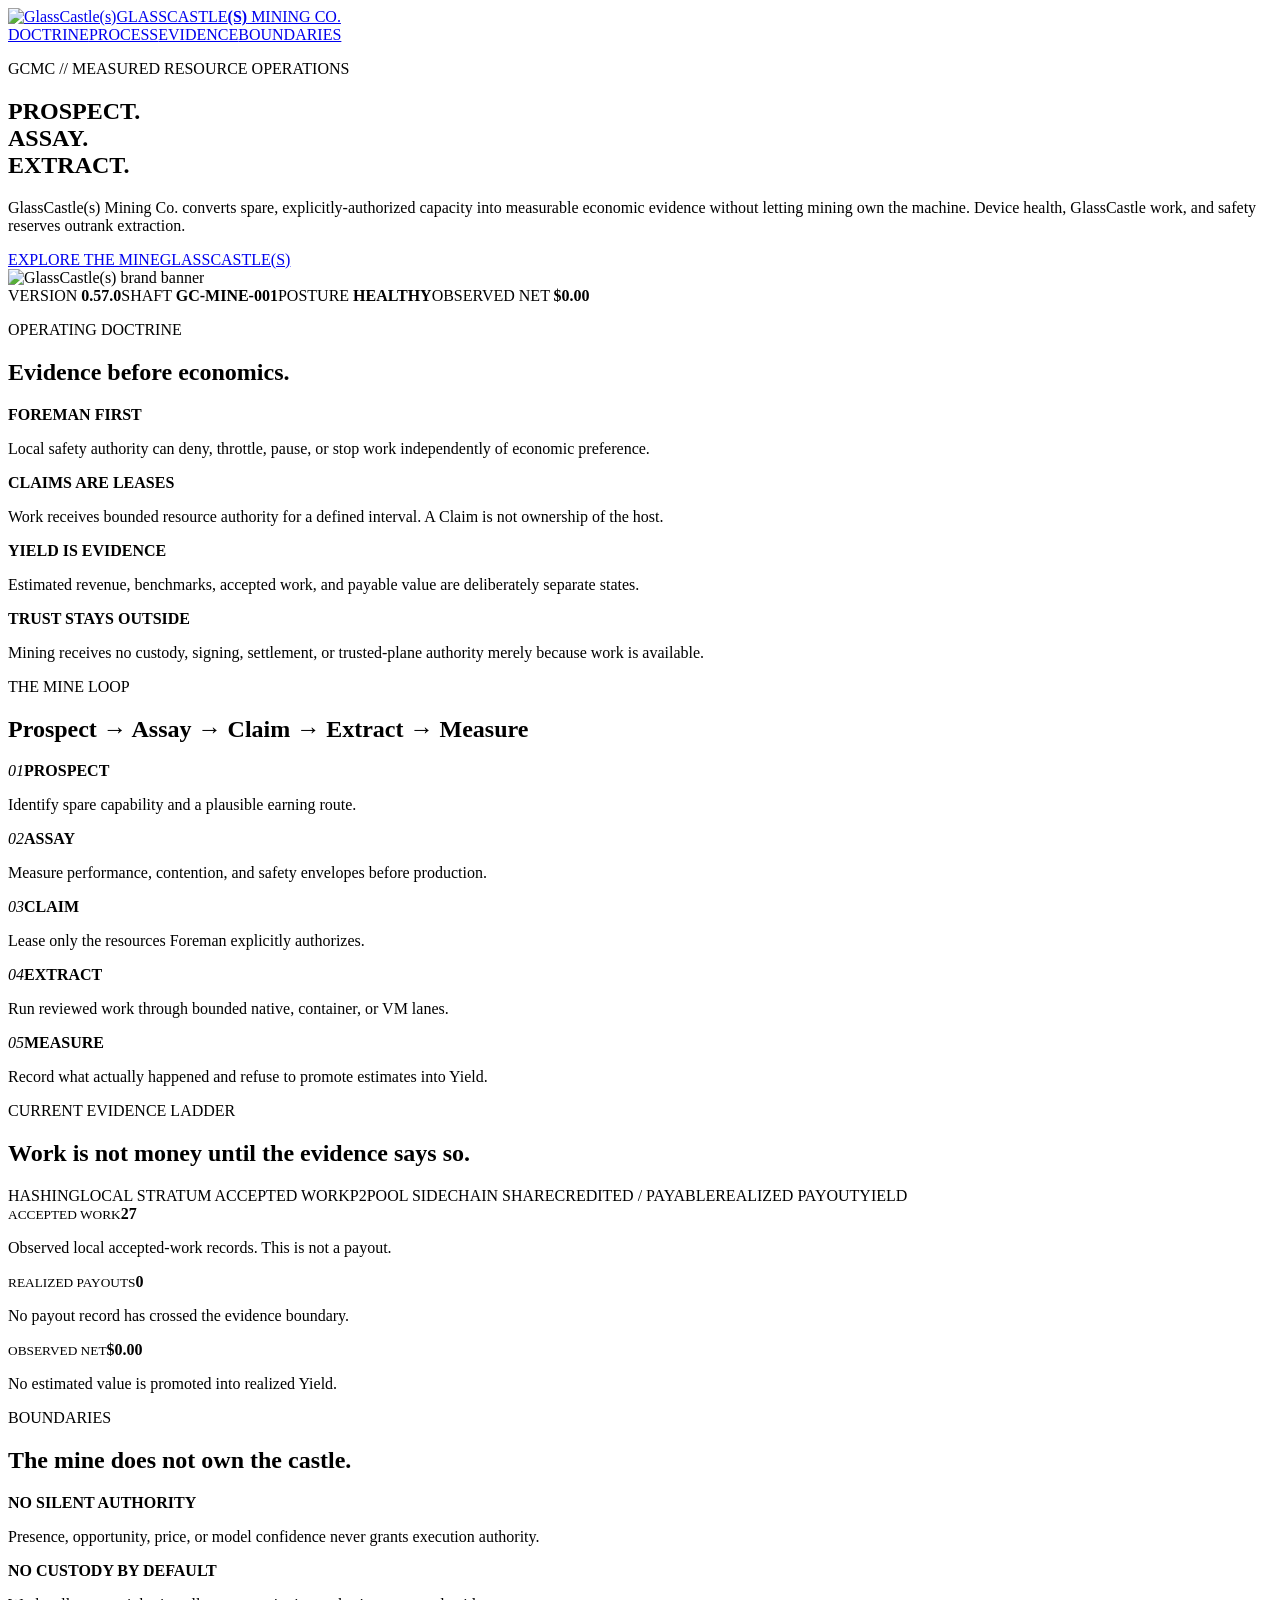
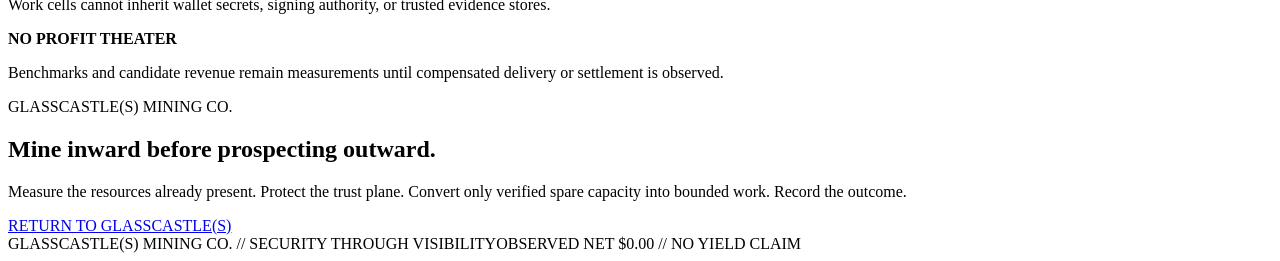
==== mining-site/index.html @ 6649f6a5 "brand: publish GlassCastle Mining Co public site" ====
<!doctype html><html lang="en"><head><meta charset="utf-8"><meta name="viewport" content="width=device-width,initial-scale=1"><meta name="description" content="GlassCastle(s) Mining Co. evidence-first economic operations."><title>GlassCastle(s) Mining Co.</title><link rel="stylesheet" href="/style.css"></head><body>
<nav><a class="wordmark" href="https://glasscastles.vercel.app"><img src="/assets/avatar.jpg" alt="GlassCastle(s)"><span>GLASSCASTLE<b>(S)</b> MINING CO.</span></a><div class="navlinks"><a href="#doctrine">DOCTRINE</a><a href="#process">PROCESS</a><a href="#evidence">EVIDENCE</a><a href="#boundaries">BOUNDARIES</a></div></nav>
<main><section class="hero"><div class="copy"><p class="eyebrow">GCMC // MEASURED RESOURCE OPERATIONS</p><h1>PROSPECT.<br><span>ASSAY.</span><br>EXTRACT.</h1><p>GlassCastle(s) Mining Co. converts spare, explicitly-authorized capacity into measurable economic evidence without letting mining own the machine. Device health, GlassCastle work, and safety reserves outrank extraction.</p><div class="actions"><a class="button" href="#process">EXPLORE THE MINE</a><a class="button alt" href="https://glasscastles.vercel.app">GLASSCASTLE(S)</a></div></div><img class="hero-art" src="/assets/banner.jpg" alt="GlassCastle(s) brand banner"></section>
<section class="ticker"><span>VERSION <b>0.57.0</b></span><span>SHAFT <b>GC-MINE-001</b></span><span>POSTURE <b>HEALTHY</b></span><span>OBSERVED NET <b>$0.00</b></span></section>
<section id="doctrine" class="section"><p class="eyebrow">OPERATING DOCTRINE</p><h2>Evidence before economics.</h2><div class="grid four"><article><b>FOREMAN FIRST</b><p>Local safety authority can deny, throttle, pause, or stop work independently of economic preference.</p></article><article><b>CLAIMS ARE LEASES</b><p>Work receives bounded resource authority for a defined interval. A Claim is not ownership of the host.</p></article><article><b>YIELD IS EVIDENCE</b><p>Estimated revenue, benchmarks, accepted work, and payable value are deliberately separate states.</p></article><article><b>TRUST STAYS OUTSIDE</b><p>Mining receives no custody, signing, settlement, or trusted-plane authority merely because work is available.</p></article></div></section>
<section id="process" class="section"><p class="eyebrow">THE MINE LOOP</p><h2>Prospect → Assay → Claim → Extract → Measure</h2><div class="rail"><div><i>01</i><b>PROSPECT</b><p>Identify spare capability and a plausible earning route.</p></div><div><i>02</i><b>ASSAY</b><p>Measure performance, contention, and safety envelopes before production.</p></div><div><i>03</i><b>CLAIM</b><p>Lease only the resources Foreman explicitly authorizes.</p></div><div><i>04</i><b>EXTRACT</b><p>Run reviewed work through bounded native, container, or VM lanes.</p></div><div><i>05</i><b>MEASURE</b><p>Record what actually happened and refuse to promote estimates into Yield.</p></div></div></section>
<section id="evidence" class="section"><p class="eyebrow">CURRENT EVIDENCE LADDER</p><h2>Work is not money until the evidence says so.</h2><div class="ladder"><span class="done">HASHING</span><span class="done">LOCAL STRATUM ACCEPTED WORK</span><span>P2POOL SIDECHAIN SHARE</span><span>CREDITED / PAYABLE</span><span>REALIZED PAYOUT</span><span>YIELD</span></div><div class="snapshot"><div><small>ACCEPTED WORK</small><strong>27</strong><p>Observed local accepted-work records. This is not a payout.</p></div><div><small>REALIZED PAYOUTS</small><strong>0</strong><p>No payout record has crossed the evidence boundary.</p></div><div><small>OBSERVED NET</small><strong>$0.00</strong><p>No estimated value is promoted into realized Yield.</p></div></div></section>
<section id="boundaries" class="section"><p class="eyebrow">BOUNDARIES</p><h2>The mine does not own the castle.</h2><div class="grid three"><article><b>NO SILENT AUTHORITY</b><p>Presence, opportunity, price, or model confidence never grants execution authority.</p></article><article><b>NO CUSTODY BY DEFAULT</b><p>Work cells cannot inherit wallet secrets, signing authority, or trusted evidence stores.</p></article><article><b>NO PROFIT THEATER</b><p>Benchmarks and candidate revenue remain measurements until compensated delivery or settlement is observed.</p></article></div></section>
<section class="final"><p class="eyebrow">GLASSCASTLE(S) MINING CO.</p><h2>Mine inward before prospecting outward.</h2><p>Measure the resources already present. Protect the trust plane. Convert only verified spare capacity into bounded work. Record the outcome.</p><a class="button" href="https://glasscastles.vercel.app">RETURN TO GLASSCASTLE(S)</a></section></main>
<footer><span>GLASSCASTLE(S) MINING CO. // SECURITY THROUGH VISIBILITY</span><span>OBSERVED NET $0.00 // NO YIELD CLAIM</span></footer></body></html>
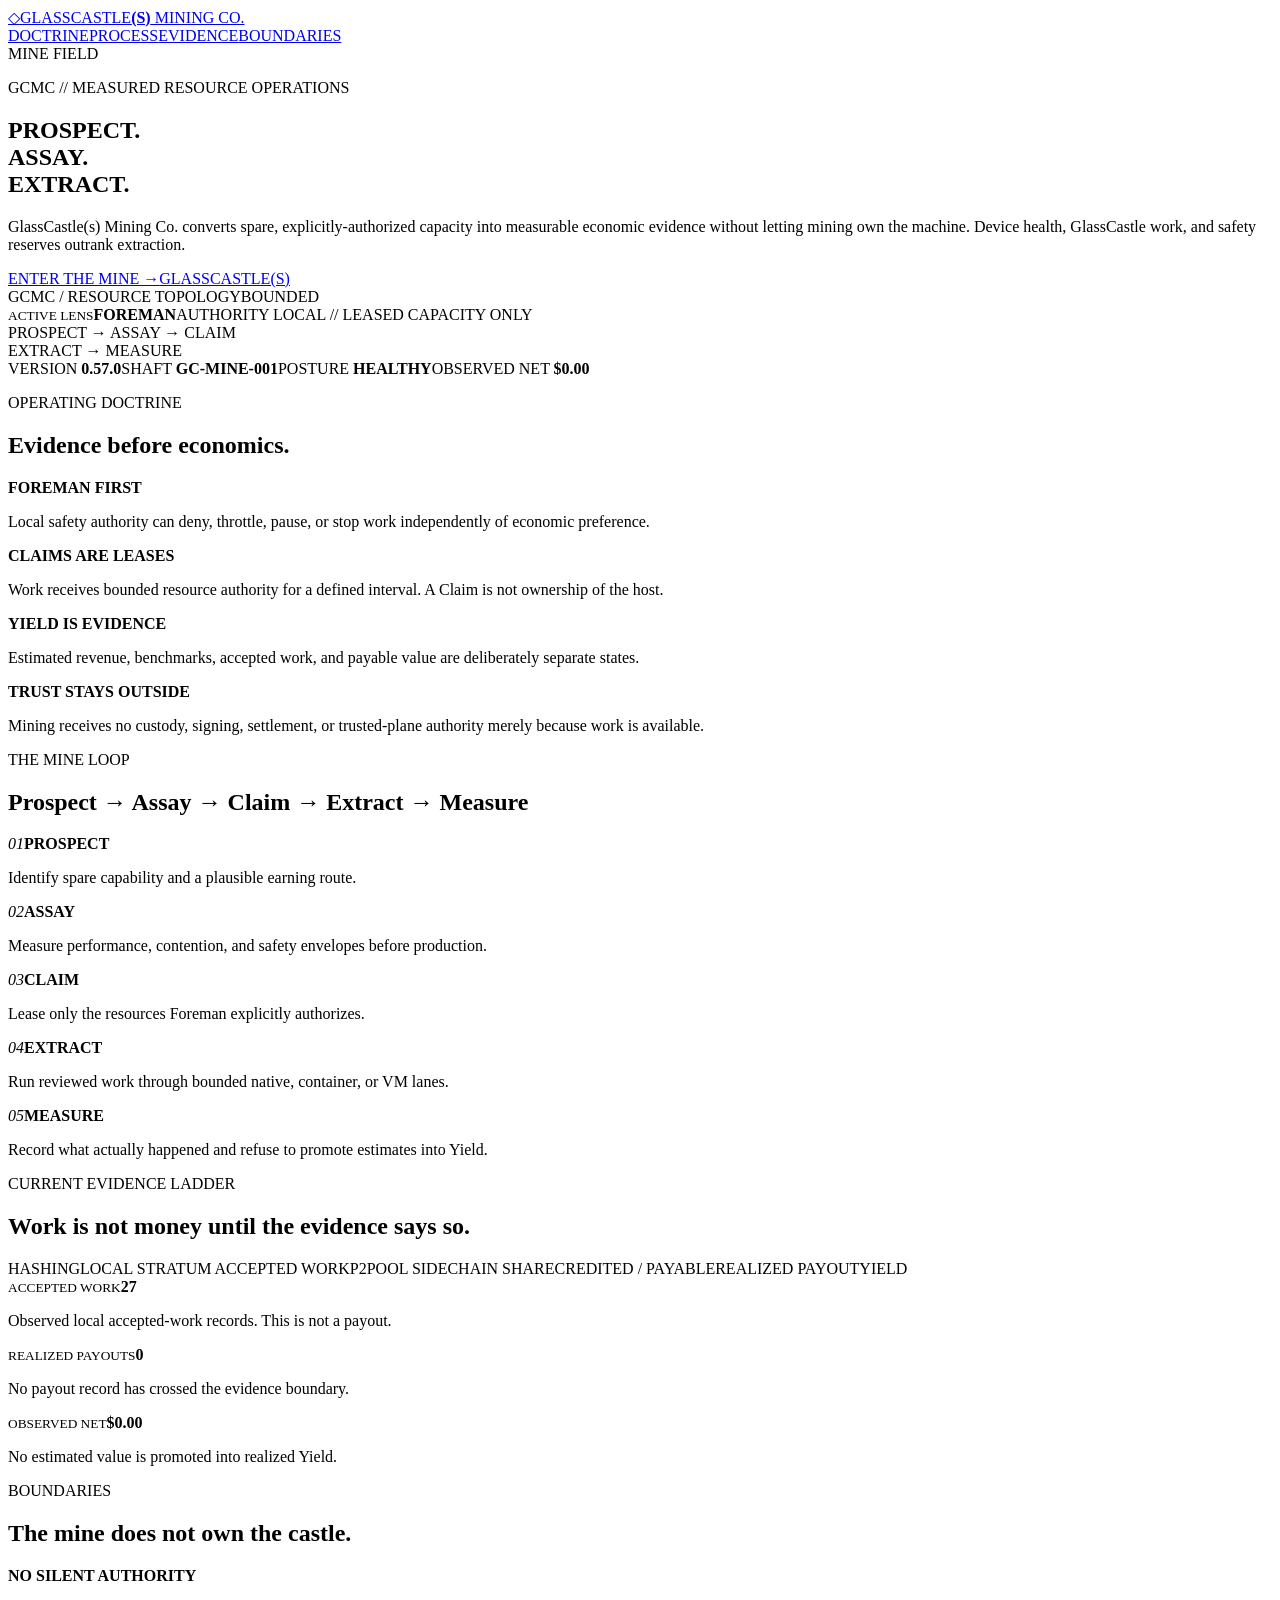
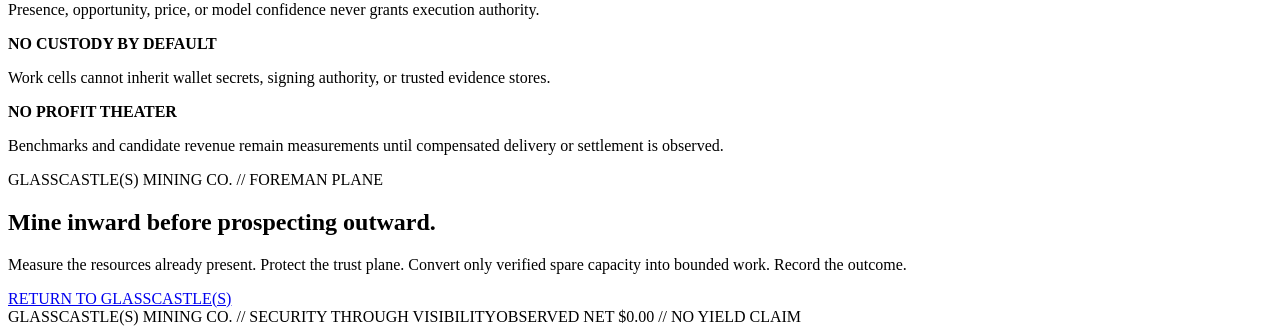
==== commit 87b2ed74: "Reforge Mining Co public site as live operational field" ====
--- a/mining-site/index.html
+++ b/mining-site/index.html
@@ -1,10 +1 @@
-<!doctype html><html lang="en"><head><meta charset="utf-8"><meta name="viewport" content="width=device-width,initial-scale=1"><meta name="description" content="GlassCastle(s) Mining Co. evidence-first economic operations."><title>GlassCastle(s) Mining Co.</title><link rel="stylesheet" href="/style.css"></head><body>
-<nav><a class="wordmark" href="https://glasscastles.vercel.app"><img src="/assets/avatar.jpg" alt="GlassCastle(s)"><span>GLASSCASTLE<b>(S)</b> MINING CO.</span></a><div class="navlinks"><a href="#doctrine">DOCTRINE</a><a href="#process">PROCESS</a><a href="#evidence">EVIDENCE</a><a href="#boundaries">BOUNDARIES</a></div></nav>
-<main><section class="hero"><div class="copy"><p class="eyebrow">GCMC // MEASURED RESOURCE OPERATIONS</p><h1>PROSPECT.<br><span>ASSAY.</span><br>EXTRACT.</h1><p>GlassCastle(s) Mining Co. converts spare, explicitly-authorized capacity into measurable economic evidence without letting mining own the machine. Device health, GlassCastle work, and safety reserves outrank extraction.</p><div class="actions"><a class="button" href="#process">EXPLORE THE MINE</a><a class="button alt" href="https://glasscastles.vercel.app">GLASSCASTLE(S)</a></div></div><img class="hero-art" src="/assets/banner.jpg" alt="GlassCastle(s) brand banner"></section>
-<section class="ticker"><span>VERSION <b>0.57.0</b></span><span>SHAFT <b>GC-MINE-001</b></span><span>POSTURE <b>HEALTHY</b></span><span>OBSERVED NET <b>$0.00</b></span></section>
-<section id="doctrine" class="section"><p class="eyebrow">OPERATING DOCTRINE</p><h2>Evidence before economics.</h2><div class="grid four"><article><b>FOREMAN FIRST</b><p>Local safety authority can deny, throttle, pause, or stop work independently of economic preference.</p></article><article><b>CLAIMS ARE LEASES</b><p>Work receives bounded resource authority for a defined interval. A Claim is not ownership of the host.</p></article><article><b>YIELD IS EVIDENCE</b><p>Estimated revenue, benchmarks, accepted work, and payable value are deliberately separate states.</p></article><article><b>TRUST STAYS OUTSIDE</b><p>Mining receives no custody, signing, settlement, or trusted-plane authority merely because work is available.</p></article></div></section>
-<section id="process" class="section"><p class="eyebrow">THE MINE LOOP</p><h2>Prospect → Assay → Claim → Extract → Measure</h2><div class="rail"><div><i>01</i><b>PROSPECT</b><p>Identify spare capability and a plausible earning route.</p></div><div><i>02</i><b>ASSAY</b><p>Measure performance, contention, and safety envelopes before production.</p></div><div><i>03</i><b>CLAIM</b><p>Lease only the resources Foreman explicitly authorizes.</p></div><div><i>04</i><b>EXTRACT</b><p>Run reviewed work through bounded native, container, or VM lanes.</p></div><div><i>05</i><b>MEASURE</b><p>Record what actually happened and refuse to promote estimates into Yield.</p></div></div></section>
-<section id="evidence" class="section"><p class="eyebrow">CURRENT EVIDENCE LADDER</p><h2>Work is not money until the evidence says so.</h2><div class="ladder"><span class="done">HASHING</span><span class="done">LOCAL STRATUM ACCEPTED WORK</span><span>P2POOL SIDECHAIN SHARE</span><span>CREDITED / PAYABLE</span><span>REALIZED PAYOUT</span><span>YIELD</span></div><div class="snapshot"><div><small>ACCEPTED WORK</small><strong>27</strong><p>Observed local accepted-work records. This is not a payout.</p></div><div><small>REALIZED PAYOUTS</small><strong>0</strong><p>No payout record has crossed the evidence boundary.</p></div><div><small>OBSERVED NET</small><strong>$0.00</strong><p>No estimated value is promoted into realized Yield.</p></div></div></section>
-<section id="boundaries" class="section"><p class="eyebrow">BOUNDARIES</p><h2>The mine does not own the castle.</h2><div class="grid three"><article><b>NO SILENT AUTHORITY</b><p>Presence, opportunity, price, or model confidence never grants execution authority.</p></article><article><b>NO CUSTODY BY DEFAULT</b><p>Work cells cannot inherit wallet secrets, signing authority, or trusted evidence stores.</p></article><article><b>NO PROFIT THEATER</b><p>Benchmarks and candidate revenue remain measurements until compensated delivery or settlement is observed.</p></article></div></section>
-<section class="final"><p class="eyebrow">GLASSCASTLE(S) MINING CO.</p><h2>Mine inward before prospecting outward.</h2><p>Measure the resources already present. Protect the trust plane. Convert only verified spare capacity into bounded work. Record the outcome.</p><a class="button" href="https://glasscastles.vercel.app">RETURN TO GLASSCASTLE(S)</a></section></main>
-<footer><span>GLASSCASTLE(S) MINING CO. // SECURITY THROUGH VISIBILITY</span><span>OBSERVED NET $0.00 // NO YIELD CLAIM</span></footer></body></html>
+<!doctype html><html lang="en"><head><meta charset="utf-8"><meta name="viewport" content="width=device-width,initial-scale=1"><meta name="theme-color" content="#020405"><meta name="description" content="Evidence-first economic operations that turn genuinely idle capacity into measured output without surrendering machine authority."><title>GlassCastle(s) Mining Co.</title><link rel="icon" href="/assets/avatar.jpg"><link rel="stylesheet" href="/style.css"><link rel="canonical" href="https://glasscastles-mining.vercel.app/"><meta property="og:type" content="website"><meta property="og:site_name" content="GlassCastle(s) Mining Co."><meta property="og:title" content="GlassCastle(s) Mining Co."><meta property="og:description" content="Evidence-first economic operations that turn genuinely idle capacity into measured output without surrendering machine authority."><meta property="og:url" content="https://glasscastles-mining.vercel.app/"><meta property="og:image" content="https://glasscastles.vercel.app/assets/banner.jpg"><meta name="twitter:card" content="summary_large_image"><meta name="twitter:title" content="GlassCastle(s) Mining Co."><meta name="twitter:description" content="Evidence-first economic operations that turn genuinely idle capacity into measured output without surrendering machine authority."><meta name="twitter:image" content="https://glasscastles.vercel.app/assets/banner.jpg"></head><body data-surface="mining"><nav><a class="wordmark" href="https://glasscastles.vercel.app"><span class="sigil">◇</span><span>GLASSCASTLE<b>(S)</b> MINING CO.</span></a><div class="navlinks"><a href="#doctrine">DOCTRINE</a><a href="#process">PROCESS</a><a href="#evidence">EVIDENCE</a><a href="#boundaries">BOUNDARIES</a></div><span class="live"><i></i>MINE FIELD</span></nav><main><section class="hero"><div class="copy"><p class="eyebrow">GCMC // MEASURED RESOURCE OPERATIONS</p><h1>PROSPECT.<br><span>ASSAY.</span><br>EXTRACT.</h1><p>GlassCastle(s) Mining Co. converts spare, explicitly-authorized capacity into measurable economic evidence without letting mining own the machine. Device health, GlassCastle work, and safety reserves outrank extraction.</p><div class="actions"><a class="button" href="#process">ENTER THE MINE →</a><a class="button alt" href="https://glasscastles.vercel.app">GLASSCASTLE(S)</a></div></div><div class="field" data-gc-field><div class="field-hud"><span>GCMC / RESOURCE TOPOLOGY</span><span>BOUNDED</span></div><div class="field-focus"><small>ACTIVE LENS</small><strong data-field-node>FOREMAN</strong><span>AUTHORITY LOCAL // LEASED CAPACITY ONLY</span></div><div class="field-corner">PROSPECT → ASSAY → CLAIM<br>EXTRACT → MEASURE</div></div></section><section class="ticker"><span>VERSION <b>0.57.0</b></span><span>SHAFT <b>GC-MINE-001</b></span><span>POSTURE <b>HEALTHY</b></span><span>OBSERVED NET <b>$0.00</b></span></section><section id="doctrine" class="section"><p class="eyebrow">OPERATING DOCTRINE</p><h2>Evidence before economics.</h2><div class="grid four"><article><b>FOREMAN FIRST</b><p>Local safety authority can deny, throttle, pause, or stop work independently of economic preference.</p></article><article><b>CLAIMS ARE LEASES</b><p>Work receives bounded resource authority for a defined interval. A Claim is not ownership of the host.</p></article><article><b>YIELD IS EVIDENCE</b><p>Estimated revenue, benchmarks, accepted work, and payable value are deliberately separate states.</p></article><article><b>TRUST STAYS OUTSIDE</b><p>Mining receives no custody, signing, settlement, or trusted-plane authority merely because work is available.</p></article></div></section><section id="process" class="section"><p class="eyebrow">THE MINE LOOP</p><h2>Prospect → Assay → Claim → Extract → Measure</h2><div class="rail"><div><i>01</i><b>PROSPECT</b><p>Identify spare capability and a plausible earning route.</p></div><div><i>02</i><b>ASSAY</b><p>Measure performance, contention, and safety envelopes before production.</p></div><div><i>03</i><b>CLAIM</b><p>Lease only the resources Foreman explicitly authorizes.</p></div><div><i>04</i><b>EXTRACT</b><p>Run reviewed work through bounded native, container, or VM lanes.</p></div><div><i>05</i><b>MEASURE</b><p>Record what actually happened and refuse to promote estimates into Yield.</p></div></div></section><section id="evidence" class="section"><p class="eyebrow">CURRENT EVIDENCE LADDER</p><h2>Work is not money until the evidence says so.</h2><div class="ladder"><span class="done">HASHING</span><span class="done">LOCAL STRATUM ACCEPTED WORK</span><span>P2POOL SIDECHAIN SHARE</span><span>CREDITED / PAYABLE</span><span>REALIZED PAYOUT</span><span>YIELD</span></div><div class="snapshot"><div><small>ACCEPTED WORK</small><strong>27</strong><p>Observed local accepted-work records. This is not a payout.</p></div><div><small>REALIZED PAYOUTS</small><strong>0</strong><p>No payout record has crossed the evidence boundary.</p></div><div><small>OBSERVED NET</small><strong>$0.00</strong><p>No estimated value is promoted into realized Yield.</p></div></div></section><section id="boundaries" class="section"><p class="eyebrow">BOUNDARIES</p><h2>The mine does not own the castle.</h2><div class="grid three"><article><b>NO SILENT AUTHORITY</b><p>Presence, opportunity, price, or model confidence never grants execution authority.</p></article><article><b>NO CUSTODY BY DEFAULT</b><p>Work cells cannot inherit wallet secrets, signing authority, or trusted evidence stores.</p></article><article><b>NO PROFIT THEATER</b><p>Benchmarks and candidate revenue remain measurements until compensated delivery or settlement is observed.</p></article></div></section><section class="final"><p class="eyebrow">GLASSCASTLE(S) MINING CO. // FOREMAN PLANE</p><h2>Mine inward before prospecting outward.</h2><p>Measure the resources already present. Protect the trust plane. Convert only verified spare capacity into bounded work. Record the outcome.</p><a class="button" href="https://glasscastles.vercel.app">RETURN TO GLASSCASTLE(S)</a></section></main><footer><span>GLASSCASTLE(S) MINING CO. // SECURITY THROUGH VISIBILITY</span><span>OBSERVED NET $0.00 // NO YIELD CLAIM</span></footer><script type="module" src="/field.js"></script></body></html>
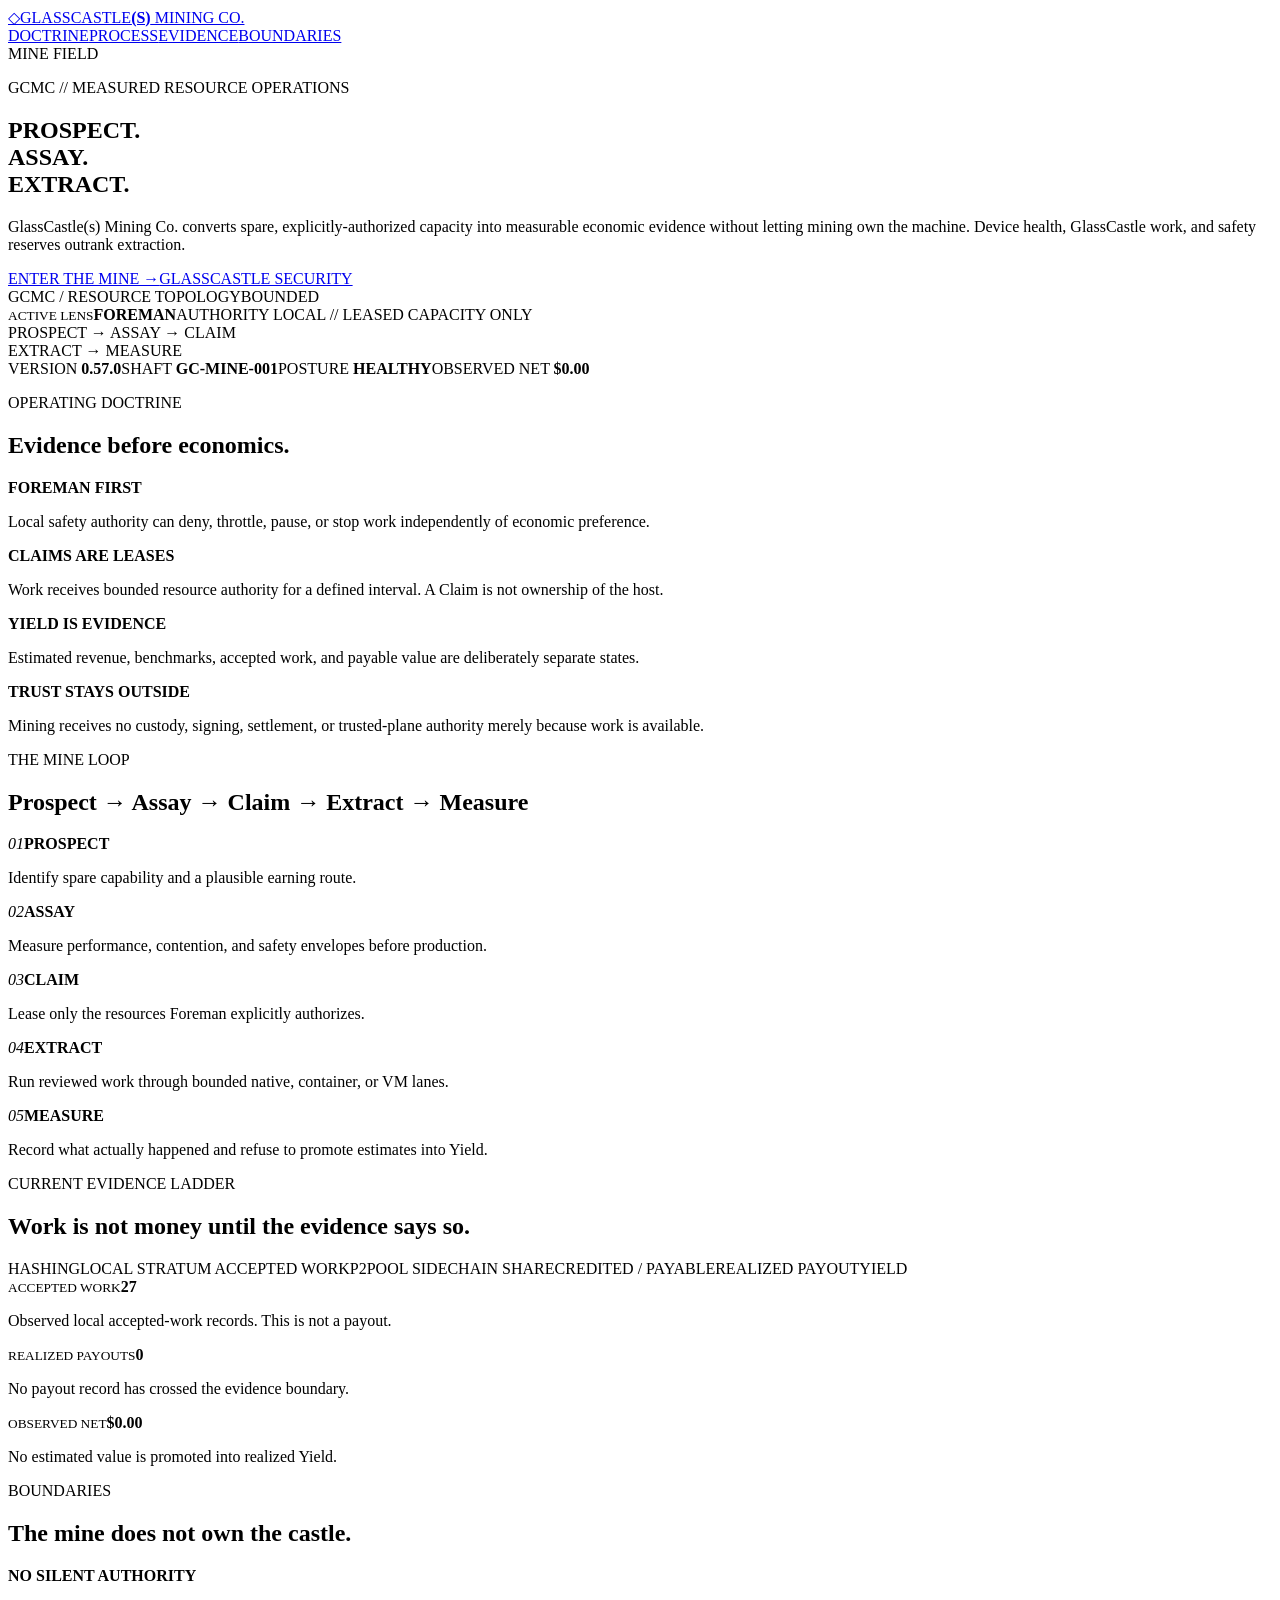
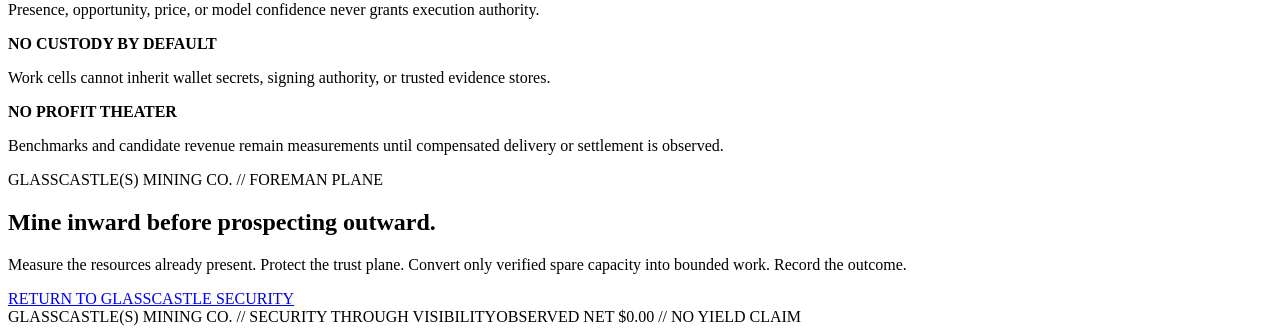
==== commit 0c3cafdc: "brand(public): use GlassCastle Security company identity" ====
--- a/mining-site/index.html
+++ b/mining-site/index.html
@@ -1 +1 @@
-<!doctype html><html lang="en"><head><meta charset="utf-8"><meta name="viewport" content="width=device-width,initial-scale=1"><meta name="theme-color" content="#020405"><meta name="description" content="Evidence-first economic operations that turn genuinely idle capacity into measured output without surrendering machine authority."><title>GlassCastle(s) Mining Co.</title><link rel="icon" href="/assets/avatar.jpg"><link rel="stylesheet" href="/style.css"><link rel="canonical" href="https://glasscastles-mining.vercel.app/"><meta property="og:type" content="website"><meta property="og:site_name" content="GlassCastle(s) Mining Co."><meta property="og:title" content="GlassCastle(s) Mining Co."><meta property="og:description" content="Evidence-first economic operations that turn genuinely idle capacity into measured output without surrendering machine authority."><meta property="og:url" content="https://glasscastles-mining.vercel.app/"><meta property="og:image" content="https://glasscastles.vercel.app/assets/banner.jpg"><meta name="twitter:card" content="summary_large_image"><meta name="twitter:title" content="GlassCastle(s) Mining Co."><meta name="twitter:description" content="Evidence-first economic operations that turn genuinely idle capacity into measured output without surrendering machine authority."><meta name="twitter:image" content="https://glasscastles.vercel.app/assets/banner.jpg"></head><body data-surface="mining"><nav><a class="wordmark" href="https://glasscastles.vercel.app"><span class="sigil">◇</span><span>GLASSCASTLE<b>(S)</b> MINING CO.</span></a><div class="navlinks"><a href="#doctrine">DOCTRINE</a><a href="#process">PROCESS</a><a href="#evidence">EVIDENCE</a><a href="#boundaries">BOUNDARIES</a></div><span class="live"><i></i>MINE FIELD</span></nav><main><section class="hero"><div class="copy"><p class="eyebrow">GCMC // MEASURED RESOURCE OPERATIONS</p><h1>PROSPECT.<br><span>ASSAY.</span><br>EXTRACT.</h1><p>GlassCastle(s) Mining Co. converts spare, explicitly-authorized capacity into measurable economic evidence without letting mining own the machine. Device health, GlassCastle work, and safety reserves outrank extraction.</p><div class="actions"><a class="button" href="#process">ENTER THE MINE →</a><a class="button alt" href="https://glasscastles.vercel.app">GLASSCASTLE(S)</a></div></div><div class="field" data-gc-field><div class="field-hud"><span>GCMC / RESOURCE TOPOLOGY</span><span>BOUNDED</span></div><div class="field-focus"><small>ACTIVE LENS</small><strong data-field-node>FOREMAN</strong><span>AUTHORITY LOCAL // LEASED CAPACITY ONLY</span></div><div class="field-corner">PROSPECT → ASSAY → CLAIM<br>EXTRACT → MEASURE</div></div></section><section class="ticker"><span>VERSION <b>0.57.0</b></span><span>SHAFT <b>GC-MINE-001</b></span><span>POSTURE <b>HEALTHY</b></span><span>OBSERVED NET <b>$0.00</b></span></section><section id="doctrine" class="section"><p class="eyebrow">OPERATING DOCTRINE</p><h2>Evidence before economics.</h2><div class="grid four"><article><b>FOREMAN FIRST</b><p>Local safety authority can deny, throttle, pause, or stop work independently of economic preference.</p></article><article><b>CLAIMS ARE LEASES</b><p>Work receives bounded resource authority for a defined interval. A Claim is not ownership of the host.</p></article><article><b>YIELD IS EVIDENCE</b><p>Estimated revenue, benchmarks, accepted work, and payable value are deliberately separate states.</p></article><article><b>TRUST STAYS OUTSIDE</b><p>Mining receives no custody, signing, settlement, or trusted-plane authority merely because work is available.</p></article></div></section><section id="process" class="section"><p class="eyebrow">THE MINE LOOP</p><h2>Prospect → Assay → Claim → Extract → Measure</h2><div class="rail"><div><i>01</i><b>PROSPECT</b><p>Identify spare capability and a plausible earning route.</p></div><div><i>02</i><b>ASSAY</b><p>Measure performance, contention, and safety envelopes before production.</p></div><div><i>03</i><b>CLAIM</b><p>Lease only the resources Foreman explicitly authorizes.</p></div><div><i>04</i><b>EXTRACT</b><p>Run reviewed work through bounded native, container, or VM lanes.</p></div><div><i>05</i><b>MEASURE</b><p>Record what actually happened and refuse to promote estimates into Yield.</p></div></div></section><section id="evidence" class="section"><p class="eyebrow">CURRENT EVIDENCE LADDER</p><h2>Work is not money until the evidence says so.</h2><div class="ladder"><span class="done">HASHING</span><span class="done">LOCAL STRATUM ACCEPTED WORK</span><span>P2POOL SIDECHAIN SHARE</span><span>CREDITED / PAYABLE</span><span>REALIZED PAYOUT</span><span>YIELD</span></div><div class="snapshot"><div><small>ACCEPTED WORK</small><strong>27</strong><p>Observed local accepted-work records. This is not a payout.</p></div><div><small>REALIZED PAYOUTS</small><strong>0</strong><p>No payout record has crossed the evidence boundary.</p></div><div><small>OBSERVED NET</small><strong>$0.00</strong><p>No estimated value is promoted into realized Yield.</p></div></div></section><section id="boundaries" class="section"><p class="eyebrow">BOUNDARIES</p><h2>The mine does not own the castle.</h2><div class="grid three"><article><b>NO SILENT AUTHORITY</b><p>Presence, opportunity, price, or model confidence never grants execution authority.</p></article><article><b>NO CUSTODY BY DEFAULT</b><p>Work cells cannot inherit wallet secrets, signing authority, or trusted evidence stores.</p></article><article><b>NO PROFIT THEATER</b><p>Benchmarks and candidate revenue remain measurements until compensated delivery or settlement is observed.</p></article></div></section><section class="final"><p class="eyebrow">GLASSCASTLE(S) MINING CO. // FOREMAN PLANE</p><h2>Mine inward before prospecting outward.</h2><p>Measure the resources already present. Protect the trust plane. Convert only verified spare capacity into bounded work. Record the outcome.</p><a class="button" href="https://glasscastles.vercel.app">RETURN TO GLASSCASTLE(S)</a></section></main><footer><span>GLASSCASTLE(S) MINING CO. // SECURITY THROUGH VISIBILITY</span><span>OBSERVED NET $0.00 // NO YIELD CLAIM</span></footer><script type="module" src="/field.js"></script></body></html>+<!doctype html><html lang="en"><head><meta charset="utf-8"><meta name="viewport" content="width=device-width,initial-scale=1"><meta name="theme-color" content="#020405"><meta name="description" content="Evidence-first economic operations that turn genuinely idle capacity into measured output without surrendering machine authority."><title>GlassCastle(s) Mining Co. | GlassCastle Security</title><link rel="icon" href="/assets/avatar.jpg"><link rel="stylesheet" href="/style.css"><link rel="canonical" href="https://glasscastles-mining.vercel.app/"><meta property="og:type" content="website"><meta property="og:site_name" content="GlassCastle(s) Mining Co."><meta property="og:title" content="GlassCastle(s) Mining Co. | GlassCastle Security"><meta property="og:description" content="Evidence-first economic operations that turn genuinely idle capacity into measured output without surrendering machine authority."><meta property="og:url" content="https://glasscastles-mining.vercel.app/"><meta property="og:image" content="https://glasscastles.vercel.app/assets/banner.jpg"><meta name="twitter:card" content="summary_large_image"><meta name="twitter:title" content="GlassCastle(s) Mining Co. | GlassCastle Security"><meta name="twitter:description" content="Evidence-first economic operations that turn genuinely idle capacity into measured output without surrendering machine authority."><meta name="twitter:image" content="https://glasscastles.vercel.app/assets/banner.jpg"></head><body data-surface="mining"><nav><a class="wordmark" href="https://glasscastles.vercel.app"><span class="sigil">◇</span><span>GLASSCASTLE<b>(S)</b> MINING CO.</span></a><div class="navlinks"><a href="#doctrine">DOCTRINE</a><a href="#process">PROCESS</a><a href="#evidence">EVIDENCE</a><a href="#boundaries">BOUNDARIES</a></div><span class="live"><i></i>MINE FIELD</span></nav><main><section class="hero"><div class="copy"><p class="eyebrow">GCMC // MEASURED RESOURCE OPERATIONS</p><h1>PROSPECT.<br><span>ASSAY.</span><br>EXTRACT.</h1><p>GlassCastle(s) Mining Co. converts spare, explicitly-authorized capacity into measurable economic evidence without letting mining own the machine. Device health, GlassCastle work, and safety reserves outrank extraction.</p><div class="actions"><a class="button" href="#process">ENTER THE MINE →</a><a class="button alt" href="https://glasscastles.vercel.app">GLASSCASTLE SECURITY</a></div></div><div class="field" data-gc-field><div class="field-hud"><span>GCMC / RESOURCE TOPOLOGY</span><span>BOUNDED</span></div><div class="field-focus"><small>ACTIVE LENS</small><strong data-field-node>FOREMAN</strong><span>AUTHORITY LOCAL // LEASED CAPACITY ONLY</span></div><div class="field-corner">PROSPECT → ASSAY → CLAIM<br>EXTRACT → MEASURE</div></div></section><section class="ticker"><span>VERSION <b>0.57.0</b></span><span>SHAFT <b>GC-MINE-001</b></span><span>POSTURE <b>HEALTHY</b></span><span>OBSERVED NET <b>$0.00</b></span></section><section id="doctrine" class="section"><p class="eyebrow">OPERATING DOCTRINE</p><h2>Evidence before economics.</h2><div class="grid four"><article><b>FOREMAN FIRST</b><p>Local safety authority can deny, throttle, pause, or stop work independently of economic preference.</p></article><article><b>CLAIMS ARE LEASES</b><p>Work receives bounded resource authority for a defined interval. A Claim is not ownership of the host.</p></article><article><b>YIELD IS EVIDENCE</b><p>Estimated revenue, benchmarks, accepted work, and payable value are deliberately separate states.</p></article><article><b>TRUST STAYS OUTSIDE</b><p>Mining receives no custody, signing, settlement, or trusted-plane authority merely because work is available.</p></article></div></section><section id="process" class="section"><p class="eyebrow">THE MINE LOOP</p><h2>Prospect → Assay → Claim → Extract → Measure</h2><div class="rail"><div><i>01</i><b>PROSPECT</b><p>Identify spare capability and a plausible earning route.</p></div><div><i>02</i><b>ASSAY</b><p>Measure performance, contention, and safety envelopes before production.</p></div><div><i>03</i><b>CLAIM</b><p>Lease only the resources Foreman explicitly authorizes.</p></div><div><i>04</i><b>EXTRACT</b><p>Run reviewed work through bounded native, container, or VM lanes.</p></div><div><i>05</i><b>MEASURE</b><p>Record what actually happened and refuse to promote estimates into Yield.</p></div></div></section><section id="evidence" class="section"><p class="eyebrow">CURRENT EVIDENCE LADDER</p><h2>Work is not money until the evidence says so.</h2><div class="ladder"><span class="done">HASHING</span><span class="done">LOCAL STRATUM ACCEPTED WORK</span><span>P2POOL SIDECHAIN SHARE</span><span>CREDITED / PAYABLE</span><span>REALIZED PAYOUT</span><span>YIELD</span></div><div class="snapshot"><div><small>ACCEPTED WORK</small><strong>27</strong><p>Observed local accepted-work records. This is not a payout.</p></div><div><small>REALIZED PAYOUTS</small><strong>0</strong><p>No payout record has crossed the evidence boundary.</p></div><div><small>OBSERVED NET</small><strong>$0.00</strong><p>No estimated value is promoted into realized Yield.</p></div></div></section><section id="boundaries" class="section"><p class="eyebrow">BOUNDARIES</p><h2>The mine does not own the castle.</h2><div class="grid three"><article><b>NO SILENT AUTHORITY</b><p>Presence, opportunity, price, or model confidence never grants execution authority.</p></article><article><b>NO CUSTODY BY DEFAULT</b><p>Work cells cannot inherit wallet secrets, signing authority, or trusted evidence stores.</p></article><article><b>NO PROFIT THEATER</b><p>Benchmarks and candidate revenue remain measurements until compensated delivery or settlement is observed.</p></article></div></section><section class="final"><p class="eyebrow">GLASSCASTLE(S) MINING CO. // FOREMAN PLANE</p><h2>Mine inward before prospecting outward.</h2><p>Measure the resources already present. Protect the trust plane. Convert only verified spare capacity into bounded work. Record the outcome.</p><a class="button" href="https://glasscastles.vercel.app">RETURN TO GLASSCASTLE SECURITY</a></section></main><footer><span>GLASSCASTLE(S) MINING CO. // SECURITY THROUGH VISIBILITY</span><span>OBSERVED NET $0.00 // NO YIELD CLAIM</span></footer><script type="module" src="/field.js"></script></body></html>
